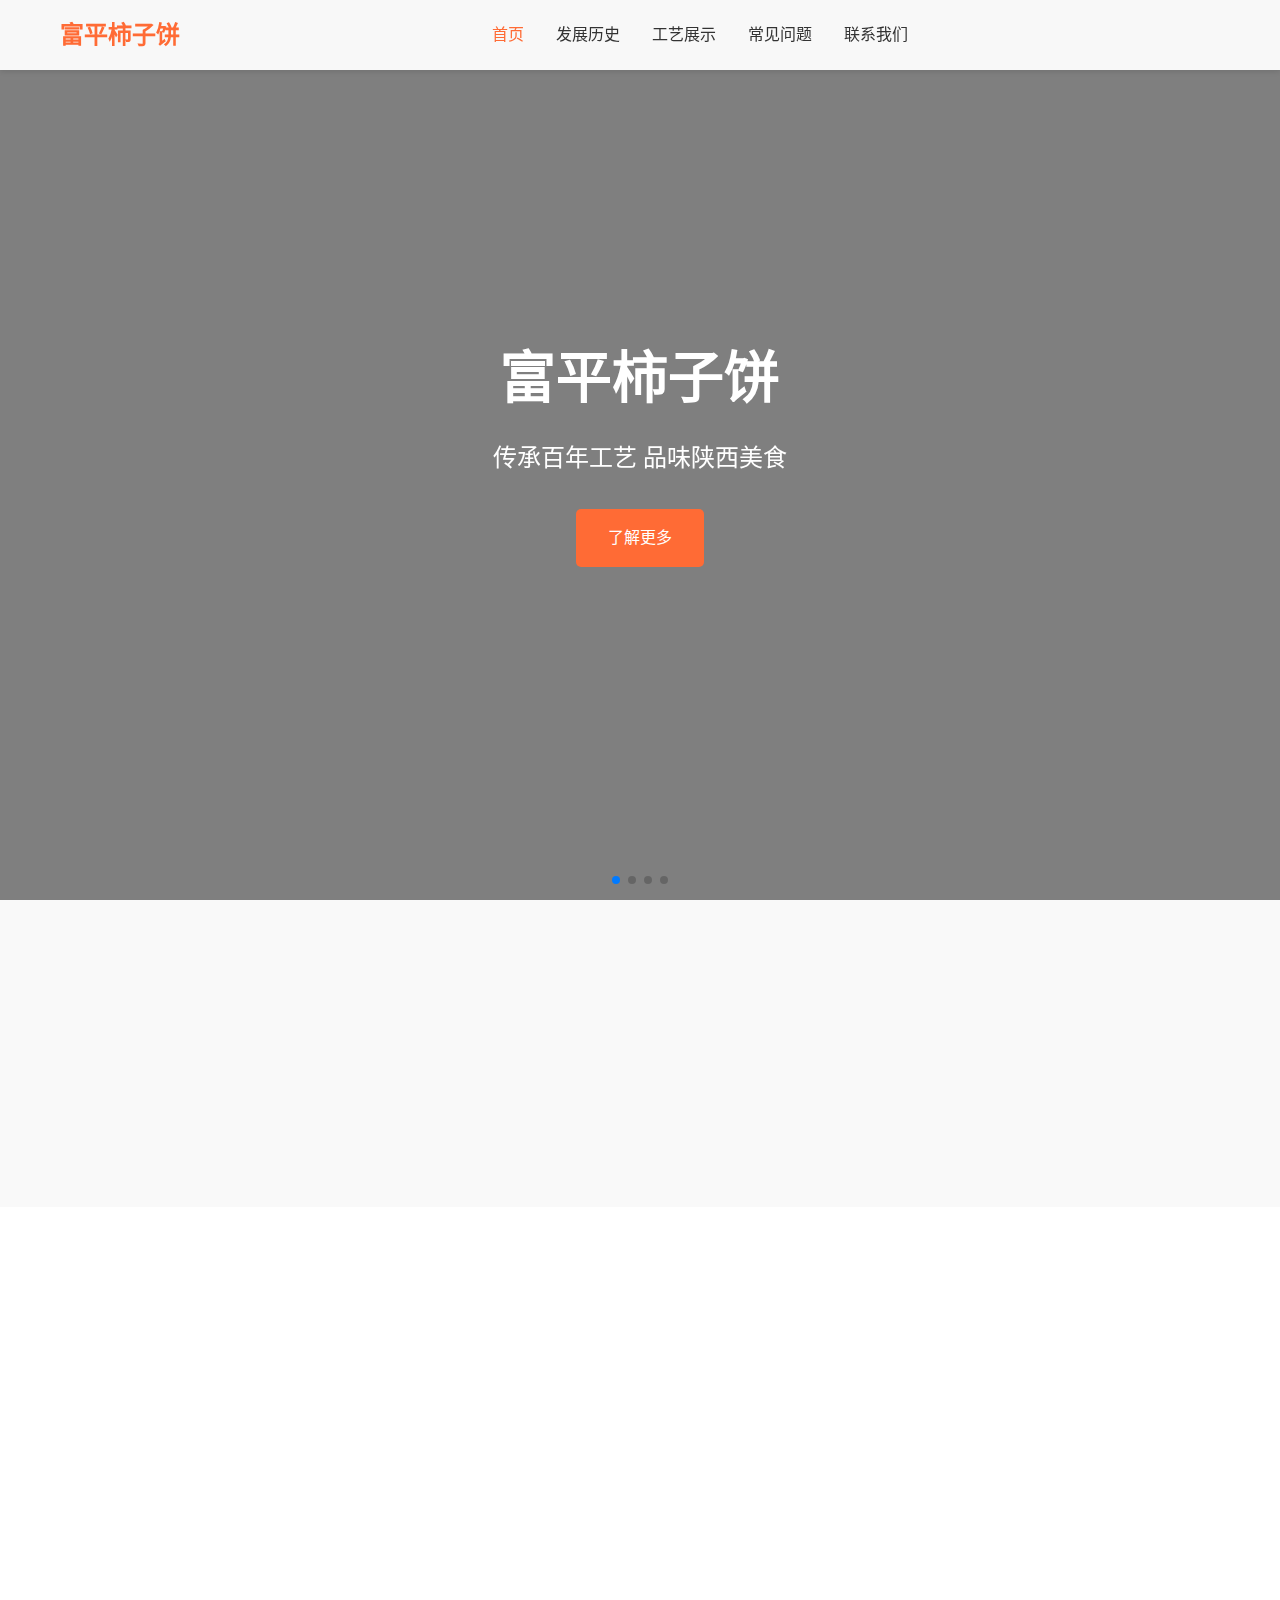
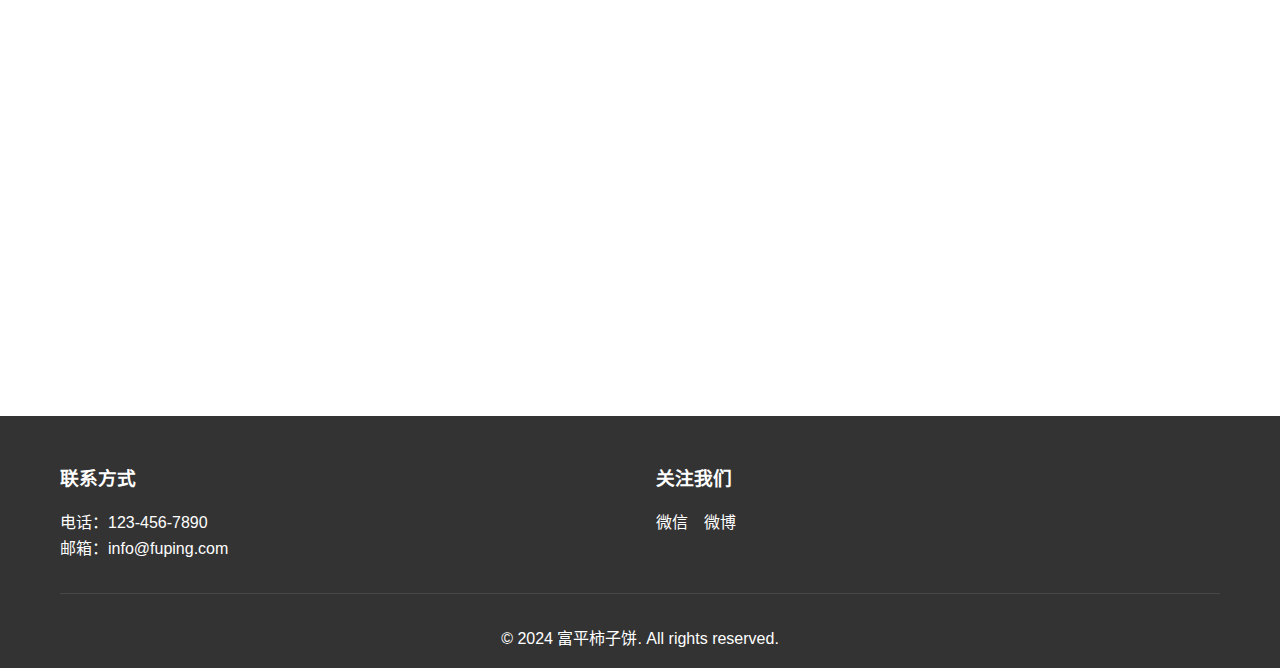
==== index.html @ 734acb7f "Initial commit" ====
<!DOCTYPE html>
<html lang="zh-CN">
<head>
    <meta charset="UTF-8">
    <meta name="viewport" content="width=device-width, initial-scale=1.0">
    <title>富平柿子饼 - 传统美味</title>
    <link rel="stylesheet" href="css/style.css">
    <link href="https://cdn.jsdelivr.net/npm/aos@2.3.4/dist/aos.css" rel="stylesheet">
    <link href="https://cdn.jsdelivr.net/npm/swiper@10/swiper-bundle.min.css" rel="stylesheet">
    <style>
        .hero-swiper {
            position: absolute;
            top: 0;
            left: 0;
            width: 100%;
            height: 100%;
            z-index: 1;
        }
        .hero-swiper .swiper-slide {
            background-size: cover;
            background-position: center;
            background-repeat: no-repeat;
        }
        .hero-overlay {
            position: relative;
            z-index: 10;
            background: rgba(0,0,0,0.5);
        }
        .hero-content {
            position: relative;
            z-index: 20;
            color: white;
            text-align: center;
            padding: 150px 20px;
        }
    </style>
</head>
<body>
    <nav class="navbar">
        <div class="container">
            <div class="logo">富平柿子饼</div>
            <ul class="nav-links">
                <li><a href="index.html" class="active">首页</a></li>
                <li><a href="history.html">发展历史</a></li>
                <li><a href="gallery.html">工艺展示</a></li>
                <li><a href="quest.html">常见问题</a></li>
                <li><a href="contact.html">联系我们</a></li>
            </ul>
            <div class="burger">
                <div class="line1"></div>
                <div class="line2"></div>
                <div class="line3"></div>
            </div>
        </div>
    </nav>

    <header class="hero relative h-screen">
        <div class="swiper hero-swiper">
            <div class="swiper-wrapper">
                <div class="swiper-slide" style="background-image: url('https://picsum.photos/seed/shizibing1/1920/1080')"></div>
                <div class="swiper-slide" style="background-image: url('https://picsum.photos/seed/shizibing2/1920/1080')"></div>
                <div class="swiper-slide" style="background-image: url('https://picsum.photos/seed/shizibing3/1920/1080')"></div>
                <div class="swiper-slide" style="background-image: url('https://picsum.photos/seed/shizibing4/1920/1080')"></div>
            </div>
            <div class="swiper-pagination hero-pagination"></div>
        </div>

        <div class="hero-overlay absolute inset-0"></div>

        <div class="hero-content container mx-auto">
            <h1 class="text-5xl md:text-6xl font-bold mb-6" data-aos="fade-up">富平柿子饼</h1>
            <p class="text-xl md:text-2xl mb-8" data-aos="fade-up" data-aos-delay="200">传承百年工艺 品味陕西美食</p>
            <!-- <a href="#about" class="inline-block bg-orange-500 hover:bg-orange-600 text-white px-10 py-4 rounded-full text-lg" data-aos="fade-up" data-aos-delay="400">了解更多</a> -->
            <a href="#about" class="cta-button" data-aos="fade-up" data-aos-delay="400">了解更多</a>
        </div>
    </header>

    <section id="about" class="about-section">
        <div class="container">
            <h2 data-aos="fade-up">关于富平柿子饼</h2>
            <div class="about-content">
                <div class="about-text" data-aos="fade-right">
                    <p>富平柿子饼是陕西省富平县传统特色美食，具有悠久的历史文化。采用当地优质柿子，经过传统工艺精心制作，口感独特，营养丰富。</p>
                    <p>每一块柿子饼都凝聚着匠人的智慧和对美食的追求，是富平人引以为豪的特产。</p>
                </div>
                <div class="about-image" data-aos="fade-left">
                    <img src="images/about.jpg" alt="富平柿子饼">
                </div>
            </div>
        </div>
    </section>

    <section class="features">
        <div class="container">
            <h2 data-aos="fade-up">产品特色</h2>
            <div class="feature-grid">
                <div class="feature-card" data-aos="fade-up">
                    <div class="feature-icon">🌟</div>
                    <h3>传统工艺</h3>
                    <p>百年传承，精湛技艺</p>
                </div>
                <div class="feature-card" data-aos="fade-up" data-aos-delay="200">
                    <div class="feature-icon">🍊</div>
                    <h3>优质原料</h3>
                    <p>精选当地鲜柿</p>
                </div>
                <div class="feature-card" data-aos="fade-up" data-aos-delay="400">
                    <div class="feature-icon">👨‍🍳</div>
                    <h3>匠心制作</h3>
                    <p>纯手工打造</p>
                </div>
            </div>
        </div>
    </section>
    <section class="bg-white py-16">
        <div class="container mx-auto px-4">
            <h2 class="text-3xl font-bold text-center mb-12" data-aos="fade-up">柿子饼制作工艺</h2>
            <div class="grid md:grid-cols-4 gap-6">
                <div class="bg-gray-100 p-6 rounded-lg text-center" data-aos="zoom-in">
                    <div class="text-5xl mb-4">🍂</div>
                    <h3 class="font-bold mb-2">选材</h3>
                    <p>精选当季成熟柿子</p>
                </div>
                <div class="bg-gray-100 p-6 rounded-lg text-center" data-aos="zoom-in" data-aos-delay="200">
                    <div class="text-5xl mb-4">🔪</div>
                    <h3 class="font-bold mb-2">去核</h3>
                    <p>仔细去除柿子核</p>
                </div>
                <div class="bg-gray-100 p-6 rounded-lg text-center" data-aos="zoom-in" data-aos-delay="400">
                    <div class="text-5xl mb-4">🔥</div>
                    <h3 class="font-bold mb-2">制饼</h3>
                    <p>传统手工压制成型</p>
                </div>
                <div class="bg-gray-100 p-6 rounded-lg text-center" data-aos="zoom-in" data-aos-delay="600">
                    <div class="text-5xl mb-4">🌞</div>
                    <h3 class="font-bold mb-2">晾晒</h3>
                    <p>自然晾晒增添风味</p>
                </div>
            </div>
        </div>
    </section>


    <footer class="footer">
        <div class="container">
            <div class="footer-content">
                <div class="footer-section">
                    <h3>联系方式</h3>
                    <p>电话：123-456-7890</p>
                    <p>邮箱：info@fuping.com</p>
                </div>
                <div class="footer-section">
                    <h3>关注我们</h3>
                    <div class="social-links">
                        <a href="#" class="social-link">微信</a>
                        <a href="#" class="social-link">微博</a>
                    </div>
                </div>
            </div>
            <div class="footer-bottom">
                <p>&copy; 2024 富平柿子饼. All rights reserved.</p>
            </div>
        </div>
    </footer>

    <script src="https://cdn.jsdelivr.net/npm/aos@2.3.4/dist/aos.js"></script>
    <script src="js/main.js"></script>
    <script>
        document.addEventListener('DOMContentLoaded', () => {
            new Swiper('.hero-swiper', {
                loop: true,
                effect: 'fade', // 渐变效果
                autoplay: {
                    delay: 5000, // 5秒切换一次
                    disableOnInteraction: false
                },
                pagination: {
                    el: '.hero-pagination',
                    clickable: true
                },
                speed: 1000 // 切换动画时长
            });
        });
    </script>
    <script src="https://cdn.jsdelivr.net/npm/swiper@10/swiper-bundle.min.js"></script>
</body>
</html>
---- css/style.css ----
/* Reset & Global Styles */
* {
    margin: 0;
    padding: 0;
    box-sizing: border-box;
}

body {
    font-family: 'Microsoft YaHei', sans-serif;
    line-height: 1.6;
    color: #333;
}

.container {
    max-width: 1200px;
    margin: 0 auto;
    padding: 0 20px;
}

/* Navigation */
.navbar {
    position: fixed;
    top: 0;
    width: 100%;
    background-color: rgba(255, 255, 255, 0.95);
    box-shadow: 0 2px 5px rgba(0,0,0,0.1);
    z-index: 1000;
}

.navbar .container {
    display: flex;
    justify-content: space-between;
    align-items: center;
    padding: 1rem 20px;
}

.logo {
    font-size: 1.5rem;
    font-weight: bold;
    color: #ff6b35;
}

.nav-links {
    display: flex;
    list-style: none;
}

.nav-links li a {
    color: #333;
    text-decoration: none;
    padding: 0.5rem 1rem;
    transition: color 0.3s ease;
}

.nav-links li a:hover,
.nav-links li a.active {
    color: #ff6b35;
}

/* Hero Section */
.hero {
    height: 100vh;
    background: linear-gradient(rgba(0,0,0,0.5), rgba(0,0,0,0.5)),
                url('../images/banner.jpg') no-repeat center center/cover;
    display: flex;
    align-items: center;
    justify-content: center;
    text-align: center;
    color: white;
}

.hero-content h1 {
    font-size: 3.5rem;
    margin-bottom: 1rem;
}

.hero-content p {
    font-size: 1.5rem;
    margin-bottom: 2rem;
}

.cta-button {
    display: inline-block;
    padding: 1rem 2rem;
    background-color: #ff6b35;
    color: white;
    text-decoration: none;
    border-radius: 5px;
    transition: background-color 0.3s ease;
}

.cta-button:hover {
    background-color: #e65525;
}

/* About Section */
.about-section {
    padding: 5rem 0;
    background-color: #f9f9f9;
}

.about-content {
    display: grid;
    grid-template-columns: 1fr 1fr;
    gap: 2rem;
    align-items: center;
}

.about-text p {
    margin-bottom: 1rem;
}

.about-image img {
    width: 100%;
    border-radius: 10px;
}

/* Features Section */
.features {
    padding: 5rem 0;
}

.feature-grid {
    display: grid;
    grid-template-columns: repeat(auto-fit, minmax(250px, 1fr));
    gap: 2rem;
    margin-top: 3rem;
}

.feature-card {
    text-align: center;
    padding: 2rem;
    background-color: white;
    border-radius: 10px;
    box-shadow: 0 3px 10px rgba(0,0,0,0.1);
    transition: transform 0.3s ease;
}

.feature-card:hover {
    transform: translateY(-5px);
}

.feature-icon {
    font-size: 2.5rem;
    margin-bottom: 1rem;
}

/* Footer */
.footer {
    background-color: #333;
    color: white;
    padding: 3rem 0 1rem;
}

.footer-content {
    display: grid;
    grid-template-columns: repeat(auto-fit, minmax(200px, 1fr));
    gap: 2rem;
    margin-bottom: 2rem;
}

.footer-section h3 {
    margin-bottom: 1rem;
}

.social-links {
    display: flex;
    gap: 1rem;
}

.social-link {
    color: white;
    text-decoration: none;
}

.footer-bottom {
    text-align: center;
    padding-top: 2rem;
    border-top: 1px solid rgba(255,255,255,0.1);
}

/* Responsive Design */
@media screen and (max-width: 768px) {
    .nav-links {
        display: none;
    }

    .burger {
        display: block;
    }

    .about-content {
        grid-template-columns: 1fr;
    }

    .hero-content h1 {
        font-size: 2.5rem;
    }
}

/* Gallery Styles */
.gallery-section {
    padding: 100px 0;
    background-color: #f9f9f9;
}

.gallery-grid {
    display: grid;
    grid-template-columns: repeat(auto-fill, minmax(300px, 1fr));
    gap: 2rem;
    padding: 2rem 0;
}

.gallery-item {
    position: relative;
    overflow: hidden;
    border-radius: 10px;
    box-shadow: 0 3px 10px rgba(0,0,0,0.1);
}

.gallery-image {
    width: 100%;
    height: 300px;
    object-fit: cover;
    transition: transform 0.3s ease;
}

.gallery-overlay {
    position: absolute;
    bottom: -100%;
    left: 0;
    width: 100%;
    padding: 1rem;
    background: rgba(0,0,0,0.7);
    color: white;
    transition: bottom 0.3s ease;
}

.gallery-item:hover .gallery-overlay {
    bottom: 0;
}

.gallery-item:hover .gallery-image {
    transform: scale(1.1);
}

/* Contact Styles */
.contact-section {
    padding: 100px 0;
}

.contact-grid {
    display: grid;
    grid-template-columns: 1fr 2fr;
    gap: 4rem;
    margin-top: 3rem;
}

.contact-info {
    padding: 2rem;
    background-color: #f9f9f9;
    border-radius: 10px;
}

.contact-list {
    list-style: none;
    margin-top: 2rem;
}

.contact-list li {
    display: flex;
    align-items: center;
    margin-bottom: 1rem;
}

.contact-list i {
    margin-right: 1rem;
    color: #ff6b35;
}

.contact-form {
    padding: 2rem;
    background-color: white;
    border-radius: 10px;
    box-shadow: 0 3px 10px rgba(0,0,0,0.1);
}

.form-group {
    margin-bottom: 1.5rem;
}

.form-group label {
    display: block;
    margin-bottom: 0.5rem;
    color: #333;
}

.form-group input,
.form-group textarea {
    width: 100%;
    padding: 0.8rem;
    border: 1px solid #ddd;
    border-radius: 5px;
    font-size: 1rem;
}

.form-group textarea {
    height: 150px;
    resize: vertical;
}

.submit-btn {
    display: inline-block;
    padding: 1rem 2rem;
    background-color: #ff6b35;
    color: white;
    border: none;
    border-radius: 5px;
    cursor: pointer;
    transition: background-color 0.3s ease;
}

.submit-btn:hover {
    background-color: #e65525;
}

/* Timeline Styles */
.timeline {
    position: relative;
    padding: 2rem 0;
}

.timeline::before {
    content: '';
    position: absolute;
    top: 0;
    left: 50%;
    width: 2px;
    height: 100%;
    background-color: #ff6b35;
    transform: translateX(-50%);
}

.timeline-item {
    margin-bottom: 3rem;
    position: relative;
    width: 50%;
}

.timeline-item:nth-child(odd) {
    left: 0;
    padding-right: 3rem;
}

.timeline-item:nth-child(even) {
    left: 50%;
    padding-left: 3rem;
}

.timeline-content {
    padding: 2rem;
    background-color: white;
    border-radius: 10px;
    box-shadow: 0 3px 10px rgba(0,0,0,0.1);
}

.timeline-content h3 {
    color: #ff6b35;
    margin-bottom: 1rem;
}

/* Responsive Design */
@media screen and (max-width: 768px) {
    .contact-grid {
        grid-template-columns: 1fr;
    }

    .timeline::before {
        left: 0;
    }

    .timeline-item {
        width: 100%;
        padding-left: 2rem !important;
    }

    .timeline-item:nth-child(even) {
        left: 0;
    }
}
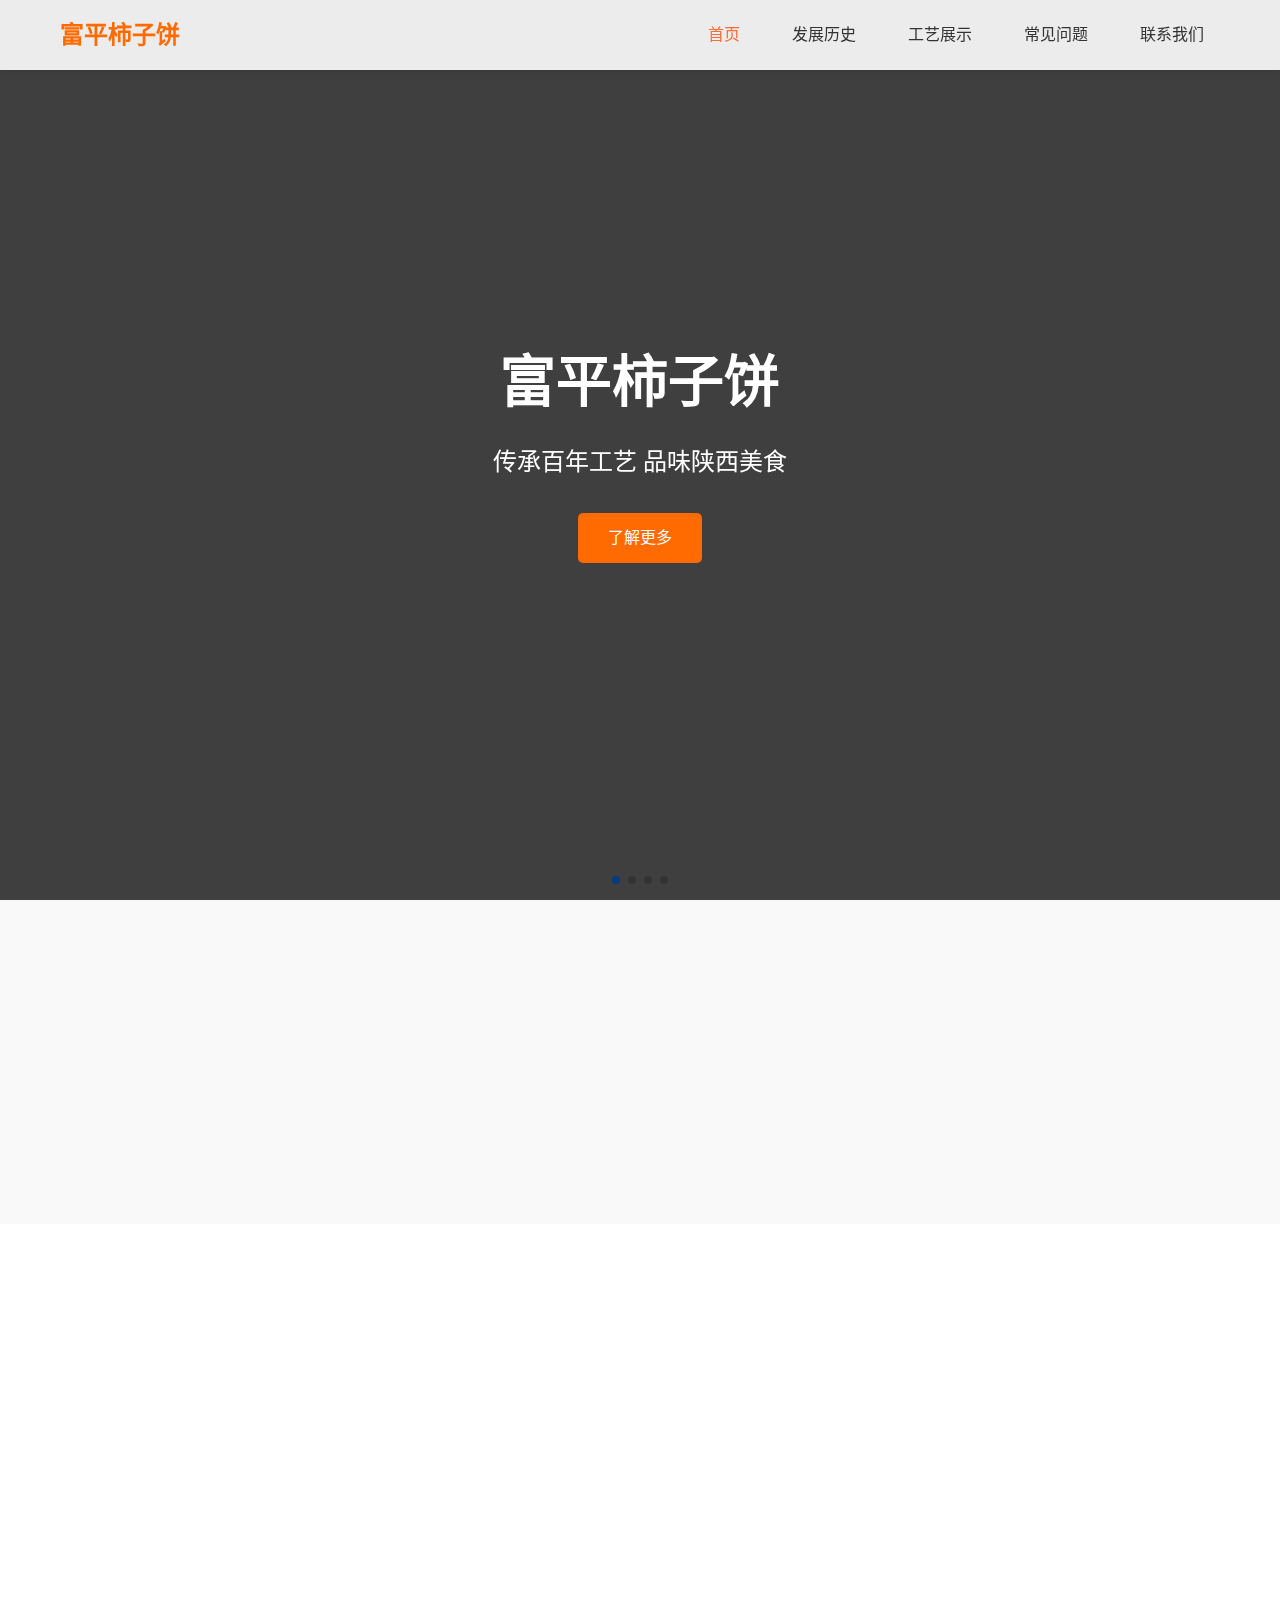
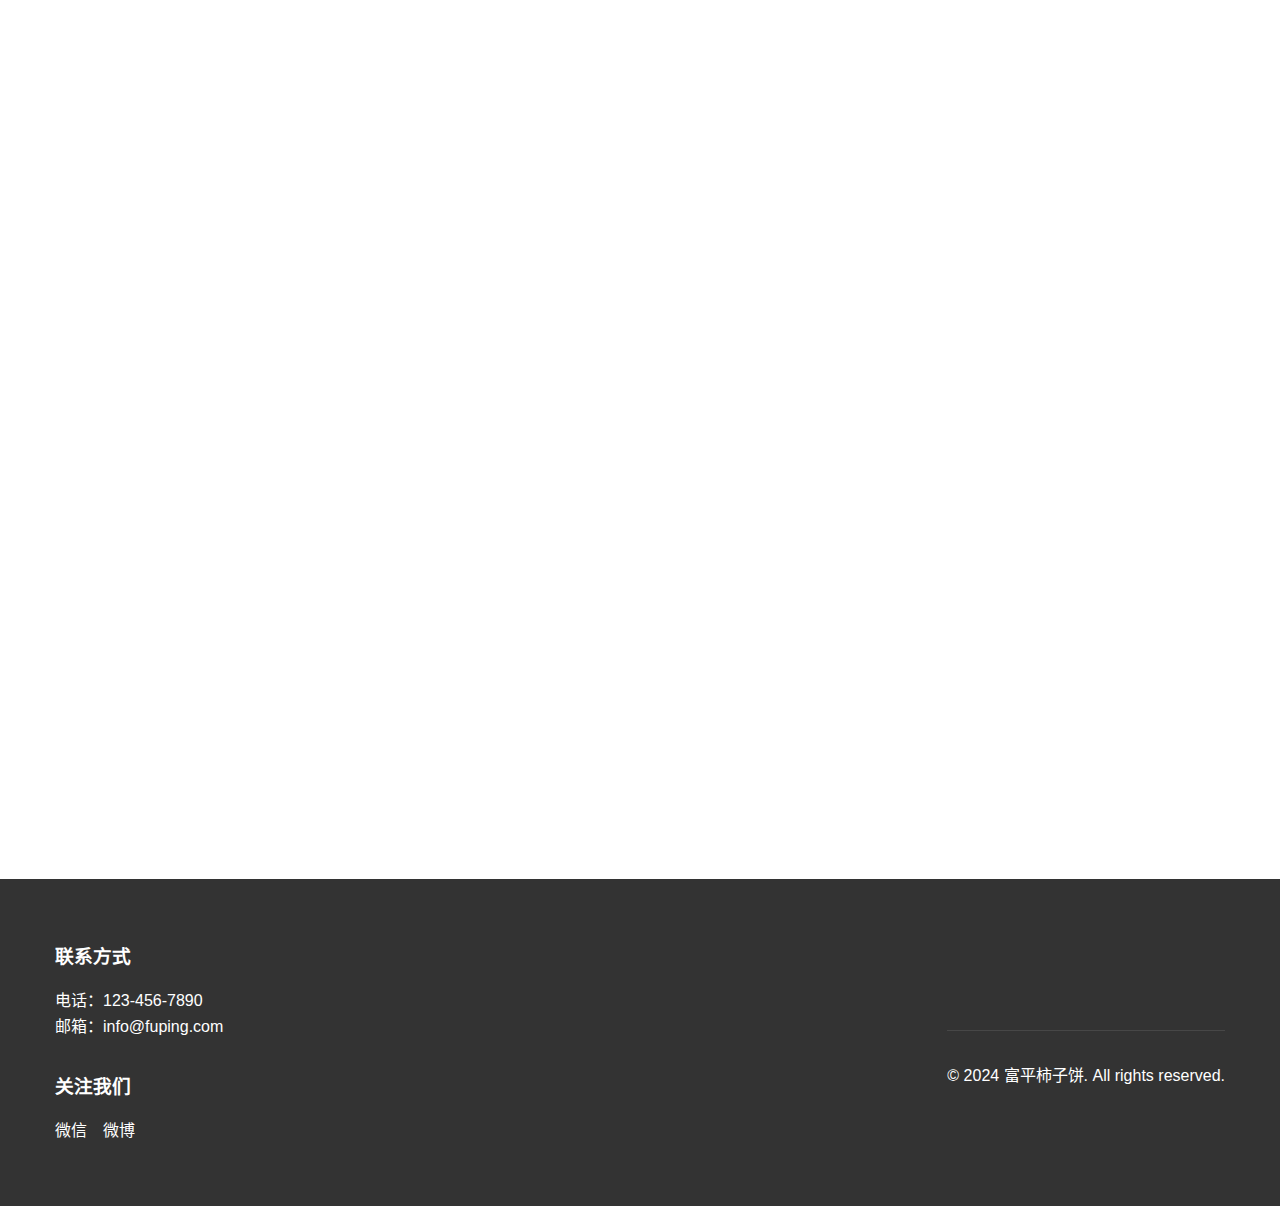
==== commit 66e29378: "更新导航栏" ====
--- a/index.html
+++ b/index.html
@@ -32,6 +32,194 @@
             color: white;
             text-align: center;
             padding: 150px 20px;
+        }
+    </style>
+    <style>
+        :root {
+            --primary-color: #FF6B00;
+            --overlay-color: rgba(0,0,0,0.5);
+        }
+
+        * {
+            margin: 0;
+            padding: 0;
+            box-sizing: border-box;
+        }
+
+        body {
+            font-family: -apple-system, BlinkMacSystemFont, "Segoe UI", Roboto, Arial, sans-serif;
+        }
+
+        .navbar {
+            position: fixed;
+            width: 100%;
+            top: 0;
+            left: 0;
+            background-color: rgba(255,255,255,0.9);
+            box-shadow: 0 2px 10px rgba(0,0,0,0.1);
+            z-index: 1000;
+            transition: all 0.3s ease;
+        }
+
+        .container {
+            display: flex;
+            justify-content: space-between;
+            align-items: center;
+            max-width: 1200px;
+            margin: 0 auto;
+            padding: 15px;
+            position: relative;
+        }
+
+        .logo {
+            font-size: 1.5rem;
+            font-weight: bold;
+            color: var(--primary-color);
+        }
+
+        .nav-links {
+            display: flex;
+            list-style: none;
+        }
+
+        .nav-links li {
+            margin-left: 20px;
+        }
+
+        .nav-links a {
+            text-decoration: none;
+            color: #333;
+            transition: color 0.3s ease;
+        }
+
+        .nav-links a:hover, .nav-links a.active {
+            color: var(--primary-color);
+        }
+
+        .burger {
+            display: none;
+            flex-direction: column;
+            cursor: pointer;
+        }
+
+        .burger div {
+            width: 25px;
+            height: 3px;
+            background-color: #333;
+            margin: 3px 0;
+            transition: 0.4s;
+        }
+
+        /* 移动端样式 */
+        @media screen and (max-width: 768px) {
+            .nav-links {
+                position: fixed;
+                right: -100%;
+                top: 70px;
+                width: 100%;
+                height: calc(100vh - 70px);
+                flex-direction: column;
+                background-color: rgba(255,255,255,0.95);
+                align-items: center;
+                justify-content: center;
+                transition: 0.3s;
+                z-index: 999;
+            }
+
+            .nav-links.active {
+                right: 0;
+            }
+
+            .nav-links li {
+                margin: 15px 0;
+            }
+
+            .burger {
+                display: flex;
+            }
+
+            .burger.active .line1 {
+                transform: rotate(-45deg) translate(-5px, 6px);
+            }
+
+            .burger.active .line2 {
+                opacity: 0;
+            }
+
+            .burger.active .line3 {
+                transform: rotate(45deg) translate(-5px, -6px);
+            }
+        }
+
+        .hero {
+            position: relative;
+            height: 100vh;
+            overflow: hidden;
+        }
+
+        .hero-swiper {
+            position: absolute;
+            top: 0;
+            left: 0;
+            width: 100%;
+            height: 100%;
+            z-index: 1;
+        }
+
+        .hero-overlay {
+            position: absolute;
+            top: 0;
+            left: 0;
+            width: 100%;
+            height: 100%;
+            background: var(--overlay-color);
+            z-index: 10;
+        }
+
+        .hero-content {
+            position: relative;
+            z-index: 20;
+            color: white;
+            text-align: center;
+            display: flex;
+            flex-direction: column;
+            justify-content: center;
+            align-items: center;
+            height: 100%;
+            padding: 0 20px;
+        }
+
+        .cta-button {
+            display: inline-block;
+            padding: 12px 30px;
+            background-color: var(--primary-color);
+            color: white;
+            text-decoration: none;
+            border-radius: 5px;
+            transition: background-color 0.3s ease;
+        }
+
+        .cta-button:hover {
+            background-color: #FF8C00;
+        }
+
+        /* 其他部分保持原有样式 */
+        @media screen and (max-width: 768px) {
+            .text-5xl {
+                font-size: 2.5rem;
+            }
+
+            .text-xl {
+                font-size: 1.2rem;
+            }
+
+            .about-content {
+                flex-direction: column;
+            }
+
+            .about-image, .about-text {
+                width: 100%;
+            }
         }
     </style>
 </head>
@@ -183,5 +371,49 @@
         });
     </script>
     <script src="https://cdn.jsdelivr.net/npm/swiper@10/swiper-bundle.min.js"></script>
+    <script src="https://cdn.jsdelivr.net/npm/aos@2.3.4/dist/aos.js"></script>
+    <script src="js/main.js"></script>
+    <script src="https://cdn.jsdelivr.net/npm/swiper@10/swiper-bundle.min.js"></script>
+    <script>
+        document.addEventListener('DOMContentLoaded', () => {
+            // Swiper 初始化
+            new Swiper('.hero-swiper', {
+                loop: true,
+                effect: 'fade',
+                autoplay: {
+                    delay: 5000,
+                    disableOnInteraction: false
+                },
+                pagination: {
+                    el: '.hero-pagination',
+                    clickable: true
+                },
+                speed: 1000
+            });
+
+            // 导航栏响应式交互
+            const burger = document.querySelector('.burger');
+            const navLinks = document.querySelector('.nav-links');
+
+            burger.addEventListener('click', () => {
+                navLinks.classList.toggle('active');
+                burger.classList.toggle('active');
+            });
+
+            // 点击菜单项关闭菜单
+            document.querySelectorAll('.nav-links a').forEach(link => {
+                link.addEventListener('click', () => {
+                    navLinks.classList.remove('active');
+                    burger.classList.remove('active');
+                });
+            });
+
+            // AOS 初始化
+            AOS.init({
+                duration: 800,
+                once: true
+            });
+        });
+    </script>
 </body>
 </html>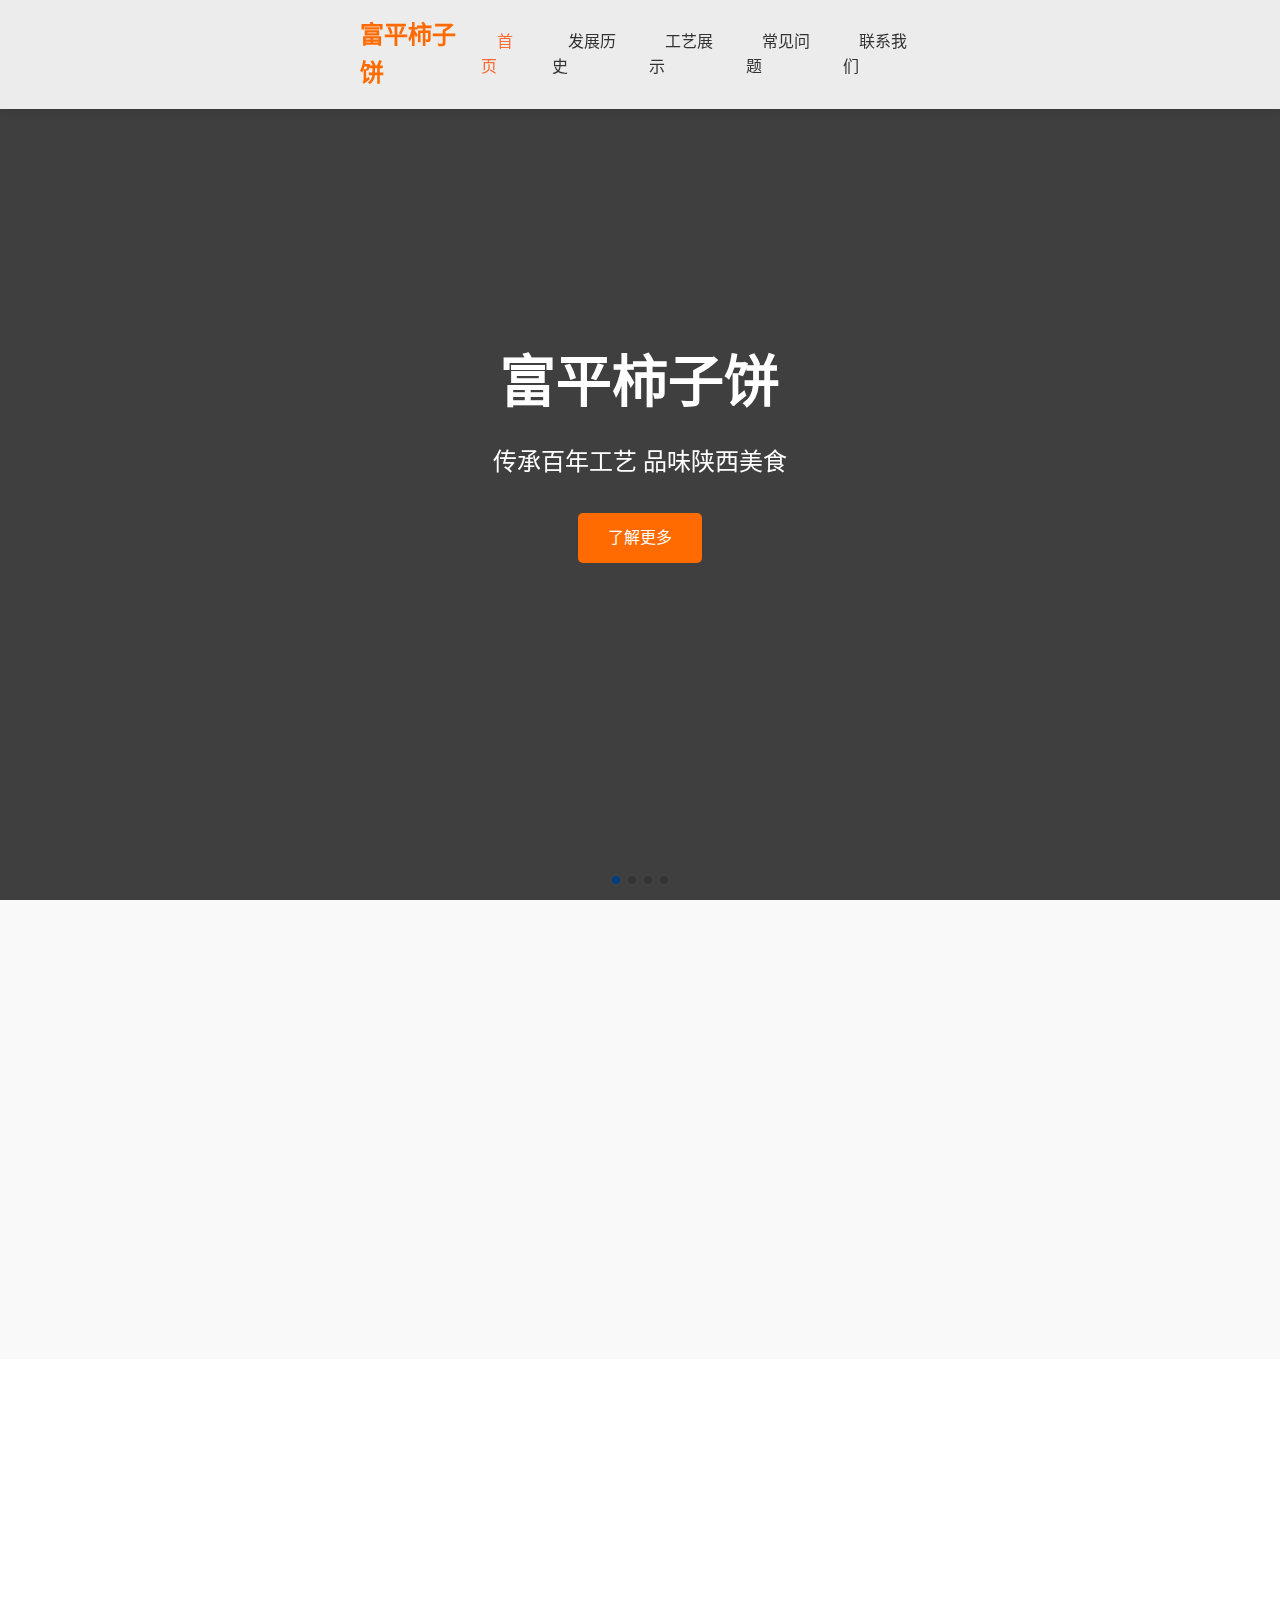
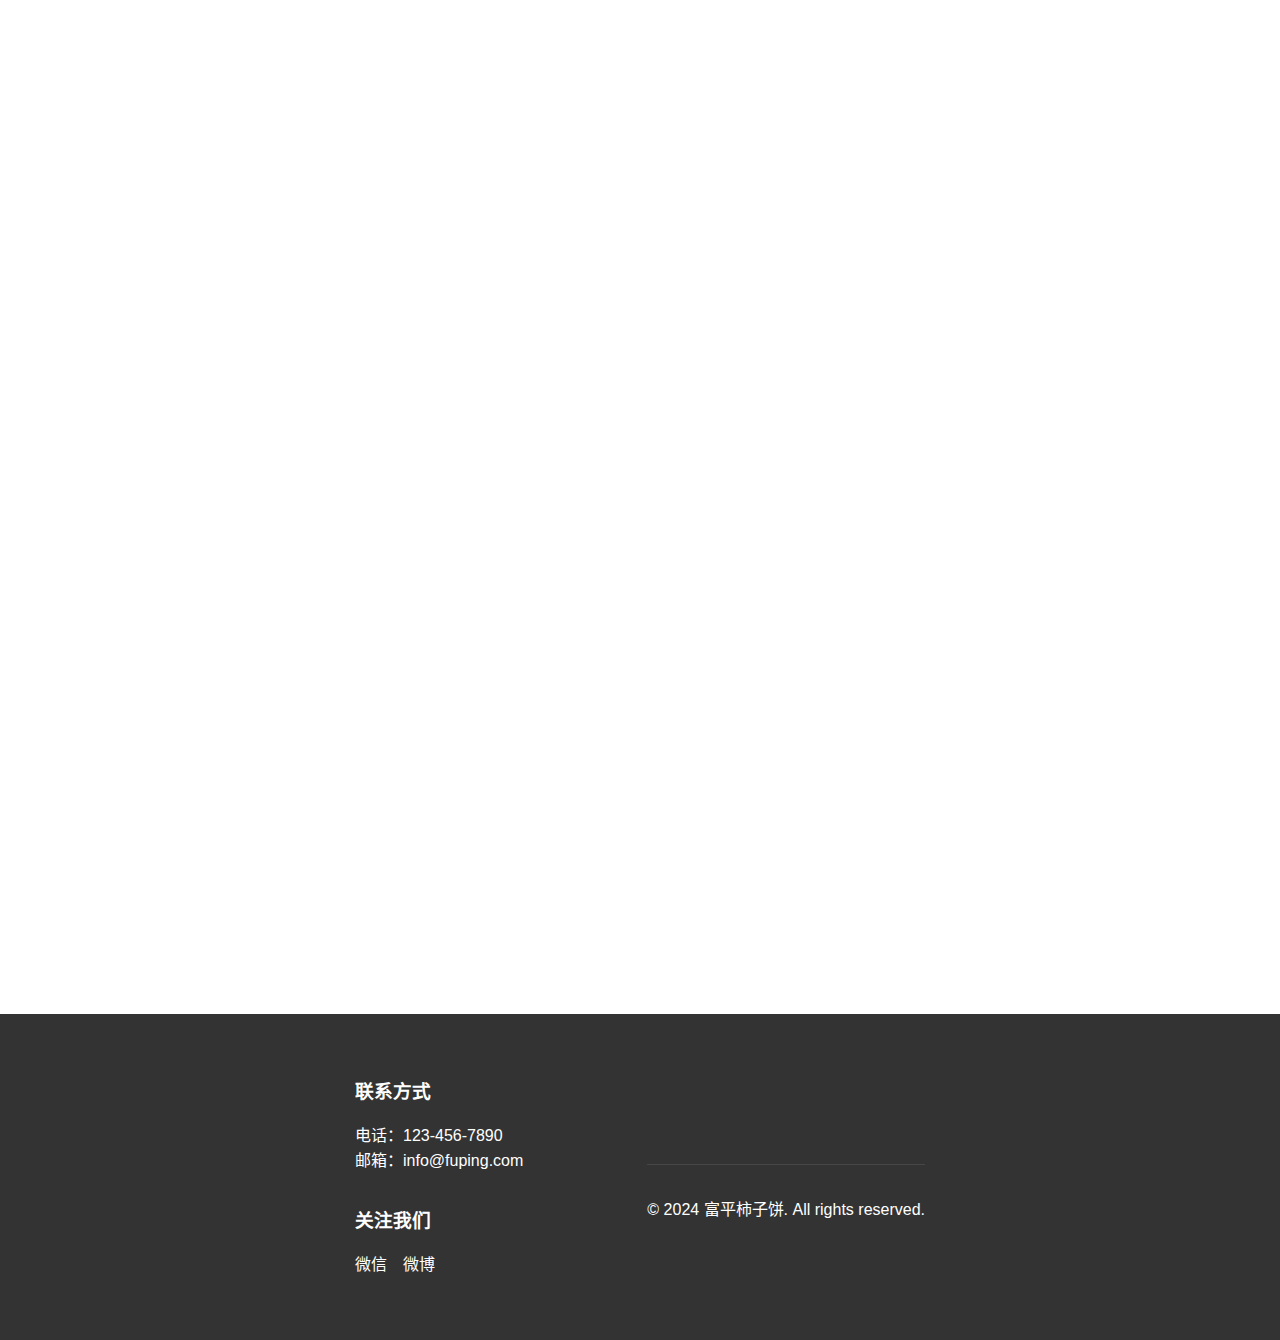
==== commit c5eb10c6: "宽度修改" ====
--- a/index.html
+++ b/index.html
@@ -65,7 +65,7 @@
             display: flex;
             justify-content: space-between;
             align-items: center;
-            max-width: 1200px;
+            max-width: 600px;
             margin: 0 auto;
             padding: 15px;
             position: relative;
